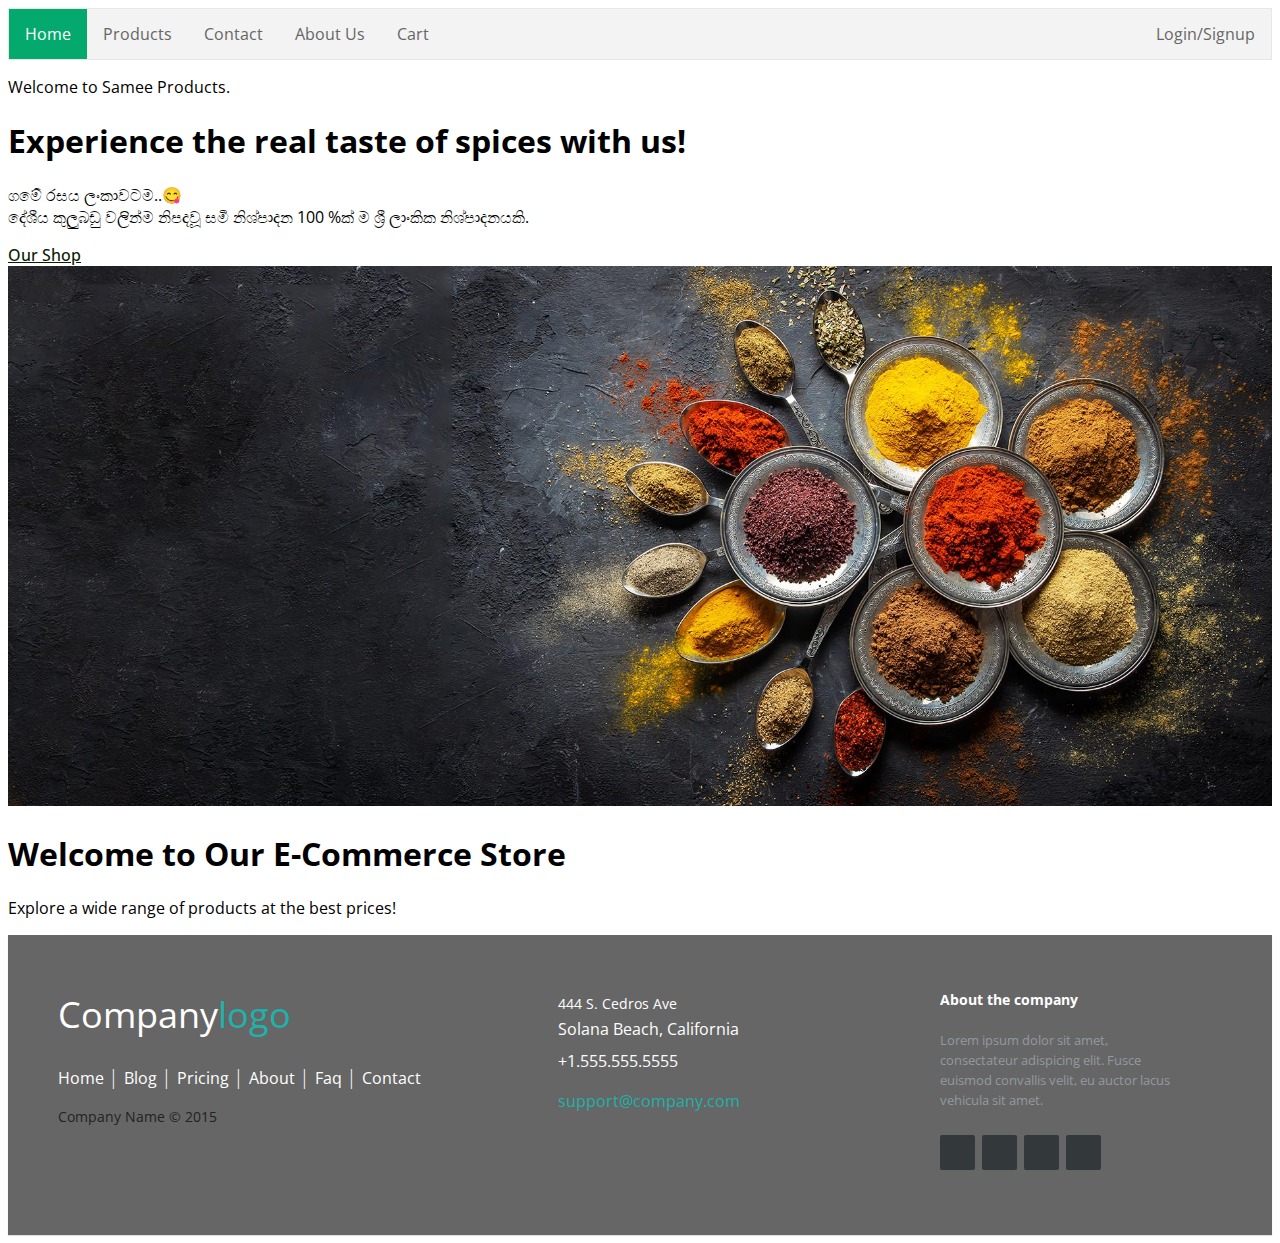
==== index.html @ c8ac8b7d "1st deployment" ====
<!DOCTYPE html>
<html>
<head>
    <title>My E-Commerce Store</title>
    <link rel="Stylesheet"  href="asset/css/style.css">
    <link rel="Stylesheet"  href="asset/css/footer.css">
</head>
<body>

    <ul>
        <li><a class="active" href="#home">Home</a></li>
        <li><a href="product.html">Products</a></li>
        <li><a href="contact.html">Contact</a></li>
        <li><a href="aboutUs.html">About Us</a></li>
        <li class="login"><a href="login-signup.html" image src="asset/images/icons/login-signup.png">Login/Signup</a></li> <!-- Move the login link to the right-most position -->
        <li class="cart"><a href="cart.html" i>Cart </a> </li>
      </ul>

      
            
      <p class="fs-4 text-white">Welcome to Samee Products.</p>
      <h1 class="display-1 text-white mb-md-3 mb-sm-3 mb-lg-5  animated slideInRight">Experience the real taste of spices with us!</h1>
      <p class="fs-4 text-white animated slideInUp mb-md-3 mb-sm-3 mb-lg-5 ">ගමේ රසය ලංකාවටම..😋 <br>දේශීය කුලුබඩු වලින්ම නිපදවූ සමී නිශ්පාදන 100 %ක් ම ශ්‍රී ලාංකික නිශ්පාදනයකි.</p>
      <a href="shop.php" class="btn btn-secondary rounded-pill py-3 px-5 animated slideInLeft ">Our Shop</a> 
            <div class="slideshow-container">
                <div class="mySlides fade">
                    <img src="asset/images/banner/banner_2.jpg" alt="First Image" width="100%">
                    
                </div>
                    <div class="mySlides fade">
                    <img src="asset/images/banner/banner_3.jpg" alt="Second Image" width="100%">
                    
                </div>
            </div>
            <script> 
                let slideIndex = 0;  
                showSlides();  
                function showSlides() {   
                    let i;   
                    let slides = document.getElementsByClassName("mySlides");  
                    for (i = 0; i < slides.length; i++){      
                        slides[i].style.display = "none";   
                    }  
                    slideIndex++;   
                    if (slideIndex > slides.length)   
                    {slideIndex = 1
                    }   
                    slides[slideIndex-1].style.display = "block";  
                    setTimeout(showSlides, 6000); //Change image every 2 seconds  
                } 
                        
            </script>
<h1>Welcome to Our E-Commerce Store</h1>
<p>Explore a wide range of products at the best prices!</p>


<!-- start of contact us function -->

<!--end pof the contact us function-->
<footer class="footer-distributed">

    <div class="footer-left">

      <h3>Company<span>logo</span></h3>

      <p class="footer-links">
        <a href="#" class="link-1">Home</a>
        
        <a href="#">Blog</a>
      
        <a href="#">Pricing</a>
      
        <a href="#">About</a>
        
        <a href="#">Faq</a>
        
        <a href="#">Contact</a>
      </p>

      <p class="footer-company-name">Company Name © 2015</p>
    </div>

    <div class="footer-center">

      <div>
        <i class="fa fa-map-marker"></i>
        <p><span>444 S. Cedros Ave</span> Solana Beach, California</p>
      </div>

      <div>
        <i class="fa fa-phone"></i>
        <p>+1.555.555.5555</p>
      </div>

      <div>
        <i class="fa fa-envelope"></i>
        <p><a href="mailto:support@company.com">support@company.com</a></p>
      </div>

    </div>

    <div class="footer-right">

      <p class="footer-company-about">
        <span>About the company</span>
        Lorem ipsum dolor sit amet, consectateur adispicing elit. Fusce euismod convallis velit, eu auctor lacus vehicula sit amet.
      </p>

      <div class="footer-icons">

        <a href="#"><i class="fa fa-facebook"></i></a>
        <a href="#"><i class="fa fa-twitter"></i></a>
        <a href="#"><i class="fa fa-linkedin"></i></a>
        <a href="#"><i class="fa fa-github"></i></a>

      </div>

    </div>

  </footer>
</body>
</html>
---- asset/css/style.css ----
.login {
    float: right; /* Float the login div to the right */
}
ul {
    list-style-type: none;
    margin: 0;
    padding: 0;
    overflow: hidden;
    border: 1px solid #e7e7e7;
    background-color: #f3f3f3;
}

li {
    float: left;
}

li a {
    display: block;
    color: #666;
    text-align: center;
    padding: 14px 16px;
    text-decoration: none;
}

/* Updated styles for hover and active links */
li a:hover {
    background-color: #ddd;
    color: #810505; /* Slightly darker text on hover */
}

li a.active {
    color: white;
    background-color: #04AA6D;
}
/********** Template CSS **********/
:root {
  --primary: #135004;
  --secondary: #EDDD5E;
  --light: #F7F7F7;
  --dark: #082001;
  --sus: #091d03;
}

.back-to-top {
  position: fixed;
  display: none;
  right: 30px;
  bottom: 30px;
  z-index: 99;
}

.fw-bold {
  font-weight: 700 !important;
}

.fw-medium {
  font-weight: 600 !important;
}

.fw-semi-bold {
  font-weight: 500 !important;
}


/*** Spinner ***/
#spinner {
  opacity: 0;
  visibility: hidden;
  transition: opacity .5s ease-out, visibility 0s linear .5s;
  z-index: 99999;
}

#spinner.show {
  transition: opacity .5s ease-out, visibility 0s linear 0s;
  visibility: visible;
  opacity: 1;
}


/*** Button ***/
.btn {
  transition: .5s;
  font-weight: 500;
}

.btn-primary,
.btn-outline-primary:hover {
  color: var(--light);
}

.btn-secondary,
.btn-outline-secondary:hover {
  color: var(--dark);
}

.btn-square {
  width: 38px;
  height: 38px;
}

.btn-sm-square {
  width: 32px;
  height: 32px;
}

.btn-lg-square {
  width: 48px;
  height: 48px;
}

.btn-square,
.btn-sm-square,
.btn-lg-square {
  padding: 0;
  display: flex;
  align-items: center;
  justify-content: center;
  font-weight: normal;
}


/*** Navbar ***/
.navbar.sticky-top {
  top: -100px;
  transition: .5s;
}

.navbar .navbar-nav .nav-link {
  margin-right: 35px;
  padding: 25px 0;
  color: var(--dark);
  font-size: 18px;
  font-weight: bold;
  outline: none;
}

.navbar .navbar-nav .nav-link:hover,
.navbar .navbar-nav .nav-link.active {
  color: green;
}

.navbar .dropdown-toggle::after {
  border: none;
  content: "\f107";
  font-family: "Font Awesome 5 Free";
  font-weight: 900;
  vertical-align: middle;
  margin-left: 8px;
}

@media (max-width: 991.98px) {
  .navbar .navbar-nav .nav-link  {
      margin-right: 0;
      padding: 10px 0;
  }

  .navbar .navbar-nav {
      border-top: 1px solid #EEEEEE;
  }
}

@media (min-width: 992px) {
  .navbar .nav-item .dropdown-menu {
      display: block;
      border: none;
      margin-top: 0;
      top: 150%;
      opacity: 0;
      visibility: hidden;
      transition: .5s;
  }

  .navbar .nav-item:hover .dropdown-menu {
      top: 100%;
      visibility: visible;
      transition: .5s;
      opacity: 1;
  }
}


/*** Header ***/
.carousel-caption {
  top: 0;
  left: 0;
  right: 0;
  bottom: 0;
  display: flex;
  align-items: center;
  background: rgba(0, 0, 0, .1);
  z-index: 1;
}

.carousel-control-prev,
.carousel-control-next {
  width: 15%;
}

.carousel-control-prev-icon,
.carousel-control-next-icon {
  width: 3rem;
  height: 3rem;
  border-radius: 3rem;
  background-color: var(--primary);
  border: 10px solid var(--primary);
}

@media (max-width: 768px) {
  #header-carousel .carousel-item {
      position: relative;
      min-height: 450px;
  }
  
  #header-carousel .carousel-item img {
      position: absolute;
      width: 100%;
      height: 100%;
      object-fit: cover;
  }
}

.page-header-about {
  background: url(../imgs/about/baner.png) center center no-repeat;
  background-size: cover;
}

.page-header-about .breadcrumb-item+.breadcrumb-item::before {
  color: var(--light);
}

.page-header-about .breadcrumb-item,
.page-header-about .breadcrumb-item a {
  font-size: 18px;
  color: var(--light);
}



.page-header-products {
  background: url(../imgs/products/banner.png) center center no-repeat;
  background-size: cover;
}

.page-header-products .breadcrumb-item+.breadcrumb-item::before {
  color: var(--light);
}

.page-header-products .breadcrumb-item,
.page-header-products .breadcrumb-item a {
  font-size: 18px;
  color: var(--light);
}




.page-header-shop {
  background: url(../imgs/banner/shop.png) center center no-repeat;
  background-size: cover;
}

.page-header-shop .breadcrumb-item+.breadcrumb-item::before {
  color: var(--light);
}

.page-header-shop .breadcrumb-item,
.page-header-shop .breadcrumb-item a {
  font-size: 18px;
  color: var(--light);
}



.page-header-gallery {
  background: url(../imgs/banner/gallry.png) center center no-repeat;
  background-size: cover;
}

.page-header-gallery .breadcrumb-item+.breadcrumb-item::before {
  color: var(--light);
}

.page-header-gallery .breadcrumb-item,
.page-header-gallery .breadcrumb-item a {
  font-size: 18px;
  color: var(--light);
}




.page-header-contact {
  background: url(../imgs/banner/contact.png) center center no-repeat;
  background-size: cover;
}

.page-header-contact .breadcrumb-item+.breadcrumb-item::before {
  color: var(--light);
}

.page-header-contact .breadcrumb-item,
.page-header-contact .breadcrumb-item a {
  font-size: 18px;
  color: var(--light);
}

/*** Section Title ***/
.section-title {
  position: relative;
  display: inline-block;
  text-transform: uppercase;
  font-weight: 600;
}

.section-title::before {
  position: absolute;
  content: "";
  width: calc(100% + 80px);
  height: 2px;
  top: 5px;
  left: -40px;
  background: var(--primary);
  z-index: -1;
}

.section-title::after {
  position: absolute;
  content: "";
  width: calc(100% + 120px);
  height: 2px;
  bottom: 6px;
  left: -60px;
  background: var(--primary);
  z-index: -1;
}

.section-title.text-start::before {
  width: calc(100% + 40px);
  left: 0;
}

.section-title.text-start::after {
  width: calc(100% + 60px);
  left: 0;
}


/*** About ***/
.about-experience {
  position: absolute;
  width: 100%;
  height: 100%;
  right: -45px;
  bottom: -45px;
  display: flex;
  flex-direction: column;
  align-items: center;
  justify-content: center;
}


/*** Service ***/
.service-item {
  position: relative;
  border-radius: 8px;
  box-shadow: 0 0 45px rgba(0, 0, 0, .07);
}

.service-item .service-img {
  position: absolute;
  width: 100%;
  height: 100%;
  top: 0;
  left: 0;
  border-radius: 8px;
  overflow: hidden;
  z-index: -1;
}

.service-item .service-img img {
  position: absolute;
  width: 100%;
  height: 100%;
  left: 0;
  object-fit: cover;
  border-radius: 10px;
}

.service-item .service-img::before {
  position: absolute;
  content: "";
  width: 100%;
  height: 100%;
  top: 0;
  left: 0;
  background: rgba(0, 0, 0, .5);
  border-radius: 10px;
  z-index: 1;
}

.service-item .service-img::after {
  position: absolute;
  content: "";
  width: 100%;
  height: 100%;
  top: 0;
  left: 0;
  background: #FFFFFF;
  transition: .5s ease-out;
  z-index: 2;
}

.service-item:hover .service-img::after {
  width: 0;
  left: auto;
  right: 0;
}

.service-item .service-text .service-icon {
  width: 140px;
  height: 140px;
  padding: 15px;
  margin-top: -70px;
  margin-bottom: 40px;
  background: #FFFFFF;
  border-radius: 140px;
  overflow: hidden;
  box-shadow: 0 0 60px rgba(0, 0, 0, .1);
}

.service-item .service-text h5,
.service-item .service-text p {
  transition: .5s;
}

.service-item:hover .service-text h5,
.service-item:hover .service-text p {
  color: #FFFFFF;
}

.service-item .service-text .btn {
  color: var(--secondary);
  background: #FFFFFF;
  box-shadow: 0 0 45px rgba(0, 0, 0, .25);
}

.service-item .service-text .btn:hover {
  color: var(--dark);
  background: var(--secondary);
}


/*** Product ***/
.product-item {
  position: relative;
  border-radius: 8px;
  overflow: hidden;
  box-shadow: 0 0 45px rgba(0, 0, 0, .07);
}

.product-item .product-overlay {
  position: absolute;
  width: 100%;
  height: 100%;
  top: 0;
  left: 0;
  display: flex;
  align-items: center;
  justify-content: center;
  background: rgba(0, 0, 0, .5);
  opacity: 0;
  padding-top: 60px;
  transition: .5s;
}

.product-item:hover .product-overlay {
  opacity: 1;
  padding-top: 0;
}


/*** Team ***/
.team-item {
  position: relative;
  text-align: center;
  border-radius: 8px;
  box-shadow: 0 0 45px rgba(0, 0, 0, .07);
}

.team-item .btn {
  border-color: transparent;
  box-shadow: 0 0 45px rgba(0, 0, 0, .2);
}


/*** Testimonial ***/
.testimonial-img {
  position: relative;
  min-height: 400px;
}

.testimonial-img::after {
  position: absolute;
  content: "\f10d";
  font-family: "Font Awesome 5 Free";
  font-weight: 900;
  font-size: 200px;
  color: #EEEEEE;
  top: 50%;
  left: 50%;
  transform: translate(-50%, -50%);
  z-index: -1;
}

.testimonial-img img {
  position: absolute;
  width: 100px;
  height: 100px;
  border-radius: 100px;
}

.testimonial-img img:nth-child(1) {
  top: 0;
  left: 0;
}

.testimonial-img img:nth-child(2) {
  top: 60%;
  left: 20%;
}

.testimonial-img img:nth-child(3) {
  top: 20%;
  left: 60%;
}

.testimonial-img img:nth-child(4) {
  bottom: 0;
  right: 0;
}

.testimonial-img img .animated.pulse {
  animation-duration: 2s;
}

.testimonial-carousel .owl-item img {
  width: 100px;
  height: 100px;
  border-radius: 100px;
}

.testimonial-carousel .owl-nav {
  margin-top: 30px;
  display: flex;
}

.testimonial-carousel .owl-nav .owl-prev,
.testimonial-carousel .owl-nav .owl-next {
  margin-right: 15px;
  width: 45px;
  height: 45px;
  display: flex;
  align-items: center;
  justify-content: center;
  color: var(--secondary);
  border-radius: 45px;
  box-shadow: 0 0 45px rgba(0, 0, 0, .2);
  font-size: 22px;
  transition: .5s;
}

.testimonial-carousel .owl-nav .owl-prev:hover,
.testimonial-carousel .owl-nav .owl-next:hover {
  background: var(--secondary);
  color: var(--dark);
}


/*** Footer ***/
.footer {
  color: #B0B9AE;
}

.footer .btn.btn-link {
  display: block;
  margin-bottom: 5px;
  padding: 0;
  text-align: left;
  color: #B0B9AE;
  font-weight: normal;
  text-transform: capitalize;
  transition: .3s;
}

.footer .btn.btn-link::before {
  position: relative;
  content: "\f105";
  font-family: "Font Awesome 5 Free";
  font-weight: 900;
  margin-right: 10px;
}

.footer .btn.btn-link:hover {
  color: var(--light);
  letter-spacing: 1px;
  box-shadow: none;
}
---- asset/css/footer.css ----
@import url(https://fonts.googleapis.com/css?family=Open+Sans:400,500,300,700);

    * {
      font-family: Open Sans;
    }
    
    section {
      width: 100%;
      display: inline-block;
      background: #333;
      height: 50vh;
      text-align: center;
      font-size: 22px;
      font-weight: 700;
      text-decoration: underline;
    }
    
    .footer-distributed{
      background: #666;
      box-shadow: 0 1px 1px 0 rgba(0, 0, 0, 0.12);
      box-sizing: border-box;
      width: 100%;
      text-align: left;
      font: bold 16px sans-serif;
      padding: 55px 50px;
    }
    
    .footer-distributed .footer-left,
    .footer-distributed .footer-center,
    .footer-distributed .footer-right{
      display: inline-block;
      vertical-align: top;
    }
    
    /* Footer left */
    
    .footer-distributed .footer-left{
      width: 40%;
    }
    
    /* The company logo */
    
    .footer-distributed h3{
      color:  #ffffff;
      font: normal 36px 'Open Sans', cursive;
      margin: 0;
    }
    
    .footer-distributed h3 span{
      color:  lightseagreen;
    }
    
    /* Footer links */
    
    .footer-distributed .footer-links{
      color:  #ffffff;
      margin: 20px 0 12px;
      padding: 0;
    }
    
    .footer-distributed .footer-links a{
      display:inline-block;
      line-height: 1.8;
      font-weight:400;
      text-decoration: none;
      color:  inherit;
    }
    
    .footer-distributed .footer-company-name{
      color:  #222;
      font-size: 14px;
      font-weight: normal;
      margin: 0;
    }
    
    /* Footer Center */
    
    .footer-distributed .footer-center{
      width: 35%;
    }
    
    .footer-distributed .footer-center i{
      background-color:  #33383b;
      color: #ffffff;
      font-size: 25px;
      width: 38px;
      height: 38px;
      border-radius: 50%;
      text-align: center;
      line-height: 42px;
      margin: 10px 15px;
      vertical-align: middle;
    }
    
    .footer-distributed .footer-center i.fa-envelope{
      font-size: 17px;
      line-height: 38px;
    }
    
    .footer-distributed .footer-center p{
      display: inline-block;
      color: #ffffff;
      font-weight:400;
      vertical-align: middle;
      margin:0;
    }
    
    .footer-distributed .footer-center p span{
      display:block;
      font-weight: normal;
      font-size:14px;
      line-height:2;
    }
    
    .footer-distributed .footer-center p a{
      color:  lightseagreen;
      text-decoration: none;;
    }
    
    .footer-distributed .footer-links a:before {
      content: "|";
      font-weight:300;
      font-size: 20px;
      left: 0;
      color: #fff;
      display: inline-block;
      padding-right: 5px;
    }
    
    .footer-distributed .footer-links .link-1:before {
      content: none;
    }
    
    /* Footer Right */
    
    .footer-distributed .footer-right{
      width: 20%;
    }
    
    .footer-distributed .footer-company-about{
      line-height: 20px;
      color:  #92999f;
      font-size: 13px;
      font-weight: normal;
      margin: 0;
    }
    
    .footer-distributed .footer-company-about span{
      display: block;
      color:  #ffffff;
      font-size: 14px;
      font-weight: bold;
      margin-bottom: 20px;
    }
    
    .footer-distributed .footer-icons{
      margin-top: 25px;
    }
    
    .footer-distributed .footer-icons a{
      display: inline-block;
      width: 35px;
      height: 35px;
      cursor: pointer;
      background-color:  #33383b;
      border-radius: 2px;
    
      font-size: 20px;
      color: #ffffff;
      text-align: center;
      line-height: 35px;
    
      margin-right: 3px;
      margin-bottom: 5px;
    }
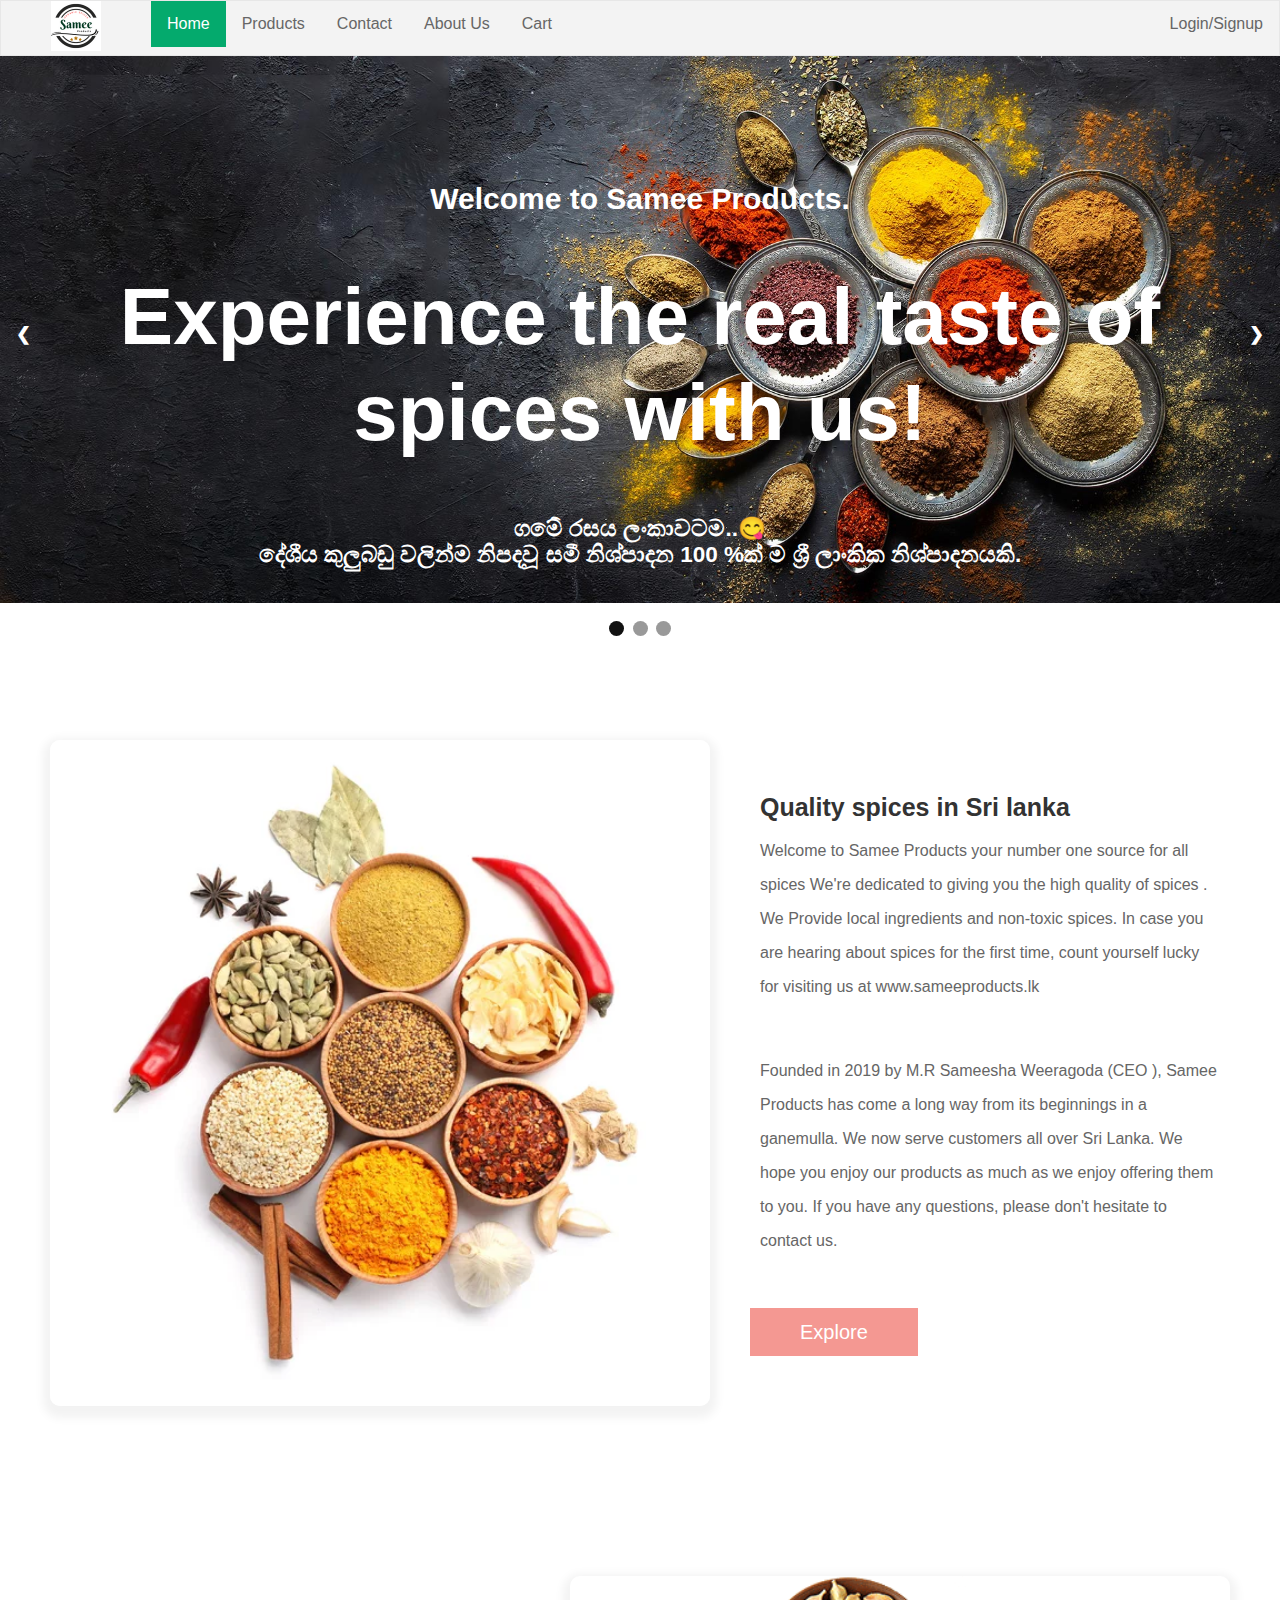
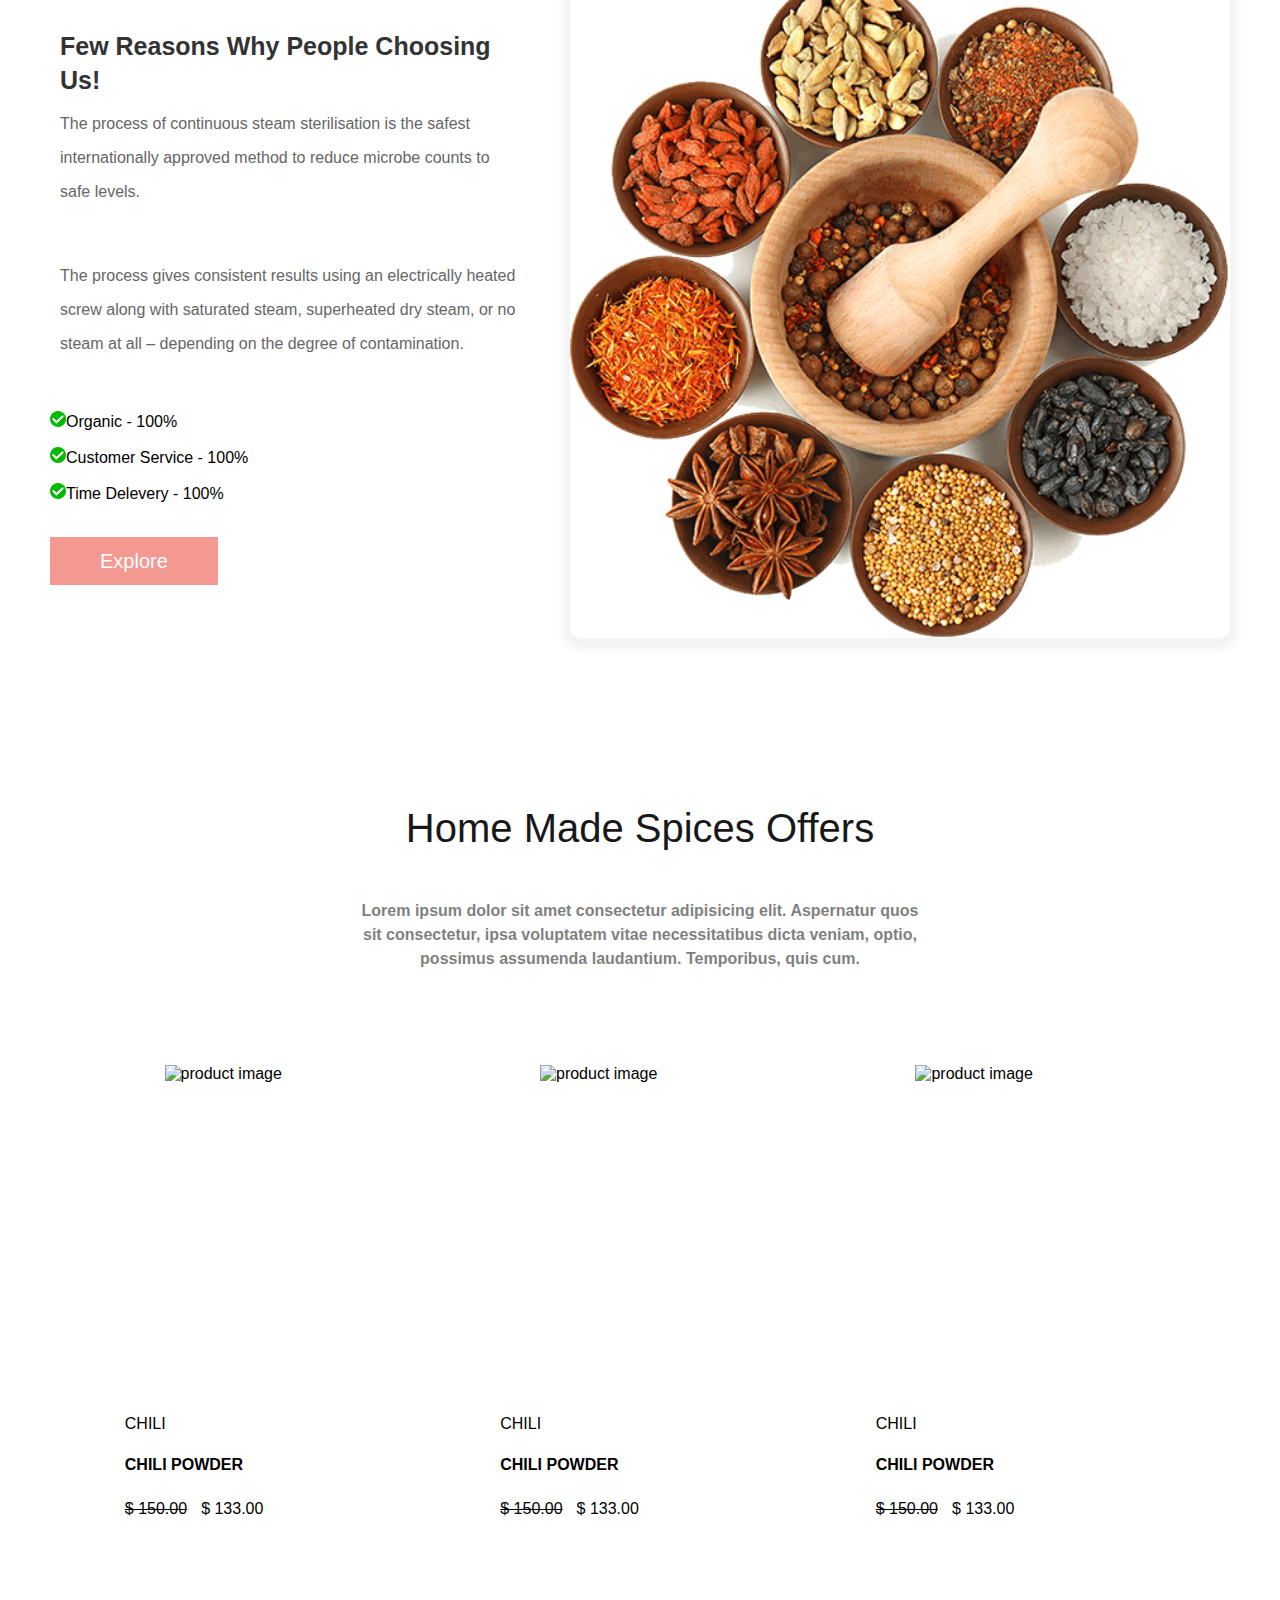
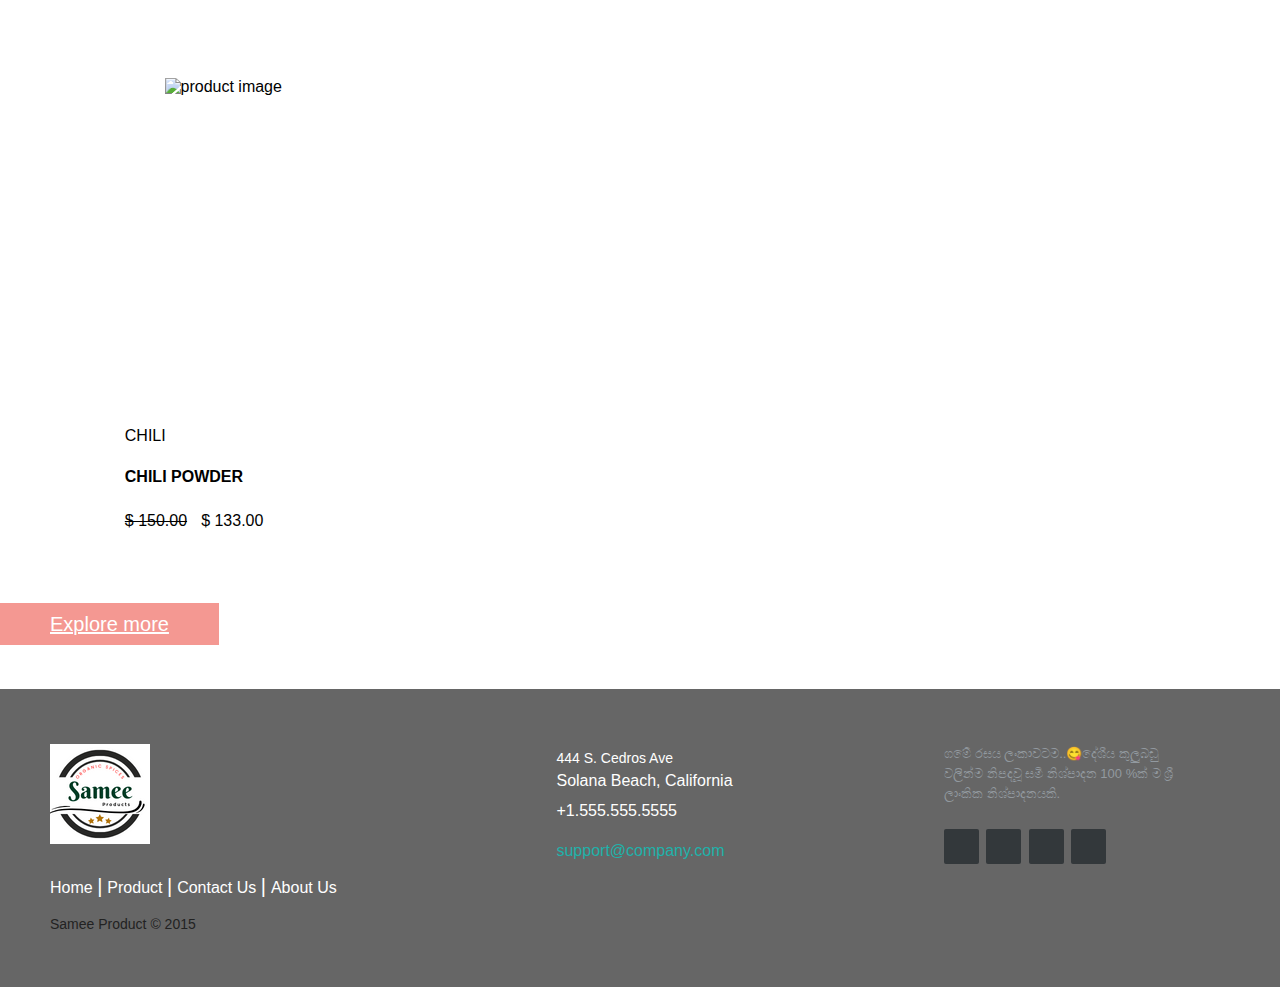
==== commit c9c3e44a: "update index & cart" ====
--- a/index.html
+++ b/index.html
@@ -1,87 +1,681 @@
 <!DOCTYPE html>
 <html>
+
 <head>
-    <title>My E-Commerce Store</title>
-    <link rel="Stylesheet"  href="asset/css/style.css">
-    <link rel="Stylesheet"  href="asset/css/footer.css">
+  <title>My E-Commerce Store</title>
+  <link rel="Stylesheet" href="asset/css/style.css" />
+ 
+  <link rel="Stylesheet" href="asset/css/footer.css" />
+  <style>* {
+    font-family: Nunito, sans-serif;
+  }
+  
+  .responsive-container-block {
+    min-height: 75px;
+    height: fit-content;
+    width: 100%;
+    padding-top: 10px;
+    padding-right: 10px;
+    padding-bottom: 10px;
+    padding-left: 10px;
+    display: flex;
+    flex-wrap: wrap;
+    margin-top: 0px;
+    margin-right: auto;
+    margin-bottom: 0px;
+    margin-left: auto;
+    justify-content: flex-start;
+  }
+  
+  .text-blk {
+    margin-top: 0px;
+    margin-right: 0px;
+    margin-bottom: 0px;
+    margin-left: 0px;
+    padding-top: 10px;
+    padding-right: 10px;
+    padding-bottom: 10px;
+    padding-left: 10px;
+    line-height: 25px;
+  }
+  
+  .responsive-container-block.bigContainer {
+    padding-top: 10px;
+    padding-right: 30px;
+    padding-bottom: 10px;
+    padding-left: 30px;
+    flex-direction: column;
+    align-items: center;
+    justify-content: center;
+  }
+  
+  .mainImg {
+    color: black;
+    width: 55%;
+    height: auto;
+    box-shadow: rgba(0, 0, 0, 0.05) 0px 5px 10px 7px;
+    border-top-left-radius: 10px;
+    border-top-right-radius: 10px;
+    border-bottom-right-radius: 10px;
+    border-bottom-left-radius: 10px;
+  }
+  
+  .text-blk.headingText {
+    font-size: 25px;
+    font-weight: 700;
+    line-height: 34px;
+    color: rgb(51, 51, 51);
+    padding-top: 0px;
+    padding-right: 10px;
+    padding-bottom: 0px;
+    padding-left: 10px;
+    margin-top: 0px;
+    margin-right: 0px;
+    margin-bottom: 10px;
+    margin-left: 0px;
+  }
+  
+  .allText {
+    padding-top: 0px;
+    padding-right: 0px;
+    padding-bottom: 0px;
+    padding-left: 0px;
+    margin-top: 0px;
+    margin-right: 0px;
+    margin-bottom: 0px;
+    margin-left: 40px;
+    width: 40%;
+    margin: 0 0 0 0;
+  }
+  
+  .text-blk.subHeadingText {
+    color: rgb(102, 102, 102);
+    font-size: 25px;
+    line-height: 34px;
+    font-weight: 700;
+    padding-top: 0px;
+    padding-right: 10px;
+    padding-bottom: 0px;
+    padding-left: 10px;
+    margin-top: 0px;
+    margin-right: 0px;
+    margin-bottom: 15px;
+    margin-left: 0px;
+  }
+  
+  .text-blk.description {
+    font-size: 16px;
+    line-height: 34px;
+    color: rgb(102, 102, 102);
+    margin-top: 0px;
+    margin-right: 0px;
+    margin-bottom: 50px;
+    margin-left: 0px;
+    padding-top: 0px;
+    padding-right: 10px;
+    padding-bottom: 0px;
+    padding-left: 10px;
+  }
+  
+  .explore {
+    font-size: 20px;
+    line-height: 28px;
+    color: rgb(255, 255, 255);
+    background-color: rgb(244, 152, 146);
+    padding-top: 10px;
+    padding-right: 50px;
+    padding-bottom: 10px;
+    padding-left: 50px;
+    border-top-width: 0px;
+    border-right-width: 0px;
+    border-bottom-width: 0px;
+    border-left-width: 0px;
+    border-top-style: outset;
+    border-right-style: outset;
+    border-bottom-style: outset;
+    border-left-style: outset;
+    border-top-color: rgb(244, 152, 146);
+    border-right-color: rgb(244, 152, 146);
+    border-bottom-color: rgb(244, 152, 146);
+    border-left-color: rgb(244, 152, 146);
+    border-image-source: initial;
+    border-image-slice: initial;
+    border-image-width: initial;
+    border-image-outset: initial;
+    border-image-repeat: initial;
+    cursor: pointer;
+  }
+  
+  .explore:hover {
+    background-image: initial;
+    background-position-x: initial;
+    background-position-y: initial;
+    background-size: initial;
+    background-repeat-x: initial;
+    background-repeat-y: initial;
+    background-attachment: initial;
+    background-origin: initial;
+    background-clip: initial;
+    background-color: rgb(255, 235, 234);
+    color: rgb(244, 152, 146);
+  }
+  
+  .responsive-container-block.Container {
+    margin-top: 80px;
+    margin-right: auto;
+    margin-bottom: 50px;
+    margin-left: auto;
+    justify-content: center;
+    align-items: center;
+    max-width: 1320px;
+    padding-top: 10px;
+    padding-right: 10px;
+    padding-bottom: 10px;
+    padding-left: 10px;
+  }
+  
+  .responsive-container-block.Container.bottomContainer {
+    margin-top: 100px;
+    margin-right: 0px;
+    margin-bottom: 50px;
+    margin-left: 0px;
+    flex-direction: row-reverse;
+    margin: 100px auto 50px auto;
+  }
+  
+  .allText.aboveText {
+    margin: 0 0 0 40px;
+  }
+  
+  .allText.bottomText {
+    margin: 0 40px 0 0;
+  }
+  
+  @media (max-width: 1024px) {
+    .responsive-container-block.Container {
+      max-width: 850px;
+    }
+  
+    .mainImg {
+      width: 55%;
+      height: auto;
+    }
+  
+    .text-blk.description {
+      font-size: 16px;
+    }
+  
+    .allText {
+      width: 40%;
+      margin-top: 0px;
+      margin-right: 0px;
+      margin-bottom: 0px;
+      margin-left: 20px;
+    }
+  
+    .responsive-container-block.bigContainer {
+      padding-top: 10px;
+      padding-right: 10px;
+      padding-bottom: 10px;
+      padding-left: 10px;
+    }
+  
+    .text-blk.subHeadingText {
+      font-size: 22px;
+    }
+  
+    .responsive-container-block.Container.bottomContainer {
+      margin: 80px auto 50px auto;
+    }
+  
+    .responsive-container-block.Container {
+      max-width: 830px;
+    }
+  
+    .allText.aboveText {
+      margin: 30px 0 0 40px;
+    }
+  
+    .allText.bottomText {
+      margin: 30px 40px 0 0;
+    }
+  }
+  
+  @media (max-width: 768px) {
+    .mainImg {
+      width: 90%;
+    }
+  
+    .allText {
+      width: 100%;
+      margin-top: 0px;
+      margin-right: 0px;
+      margin-bottom: 0px;
+      margin-left: 0px;
+      display: flex;
+      flex-direction: column;
+      justify-content: center;
+      align-items: center;
+      padding-top: 0px;
+      padding-right: 0px;
+      padding-bottom: 0px;
+      padding-left: 0px;
+    }
+  
+    .responsive-container-block.Container {
+      flex-direction: column;
+      height: auto;
+    }
+  
+    .text-blk.headingText {
+      text-align: center;
+    }
+  
+    .text-blk.subHeadingText {
+      text-align: center;
+      font-size: 25px;
+    }
+  
+    .text-blk.description {
+      text-align: center;
+      font-size: 16px;
+    }
+  
+    .allText {
+      margin-top: 40px;
+      margin-right: 0px;
+      margin-bottom: 0px;
+      margin-left: 0px;
+    }
+  
+    .allText.aboveText {
+      margin: 40px 0 0 0;
+    }
+  
+    .responsive-container-block.Container {
+      margin: 80px auto 50px auto;
+    }
+  
+    .responsive-container-block.Container.bottomContainer {
+      margin: 50px auto 50px auto;
+    }
+  
+    .allText.bottomText {
+      margin: 40px 0 0 0;
+    }
+  }
+  
+  @media (max-width: 500px) {
+    .responsive-container-block.Container {
+      padding-top: 10px;
+      padding-right: 0px;
+      padding-bottom: 10px;
+      padding-left: 0px;
+      width: 100%;
+      max-width: 100%;
+    }
+  
+    .mainImg {
+      width: 100%;
+    }
+  
+    .responsive-container-block.bigContainer {
+      padding-top: 10px;
+      padding-right: 25px;
+      padding-bottom: 10px;
+      padding-left: 25px;
+    }
+  
+    .text-blk.subHeadingText {
+      font-size: 25px;
+      padding-top: 0px;
+      padding-right: 0px;
+      padding-bottom: 0px;
+      padding-left: 0px;
+    }
+  
+    .text-blk.description {
+      font-size: 16px;
+      padding-top: 0px;
+      padding-right: 0px;
+      padding-bottom: 0px;
+      padding-left: 0px;
+    }
+  
+    .allText {
+      padding-top: 0px;
+      padding-right: 0px;
+      padding-bottom: 0px;
+      padding-left: 0px;
+      width: 100%;
+    }
+  } </style></style>
 </head>
+
+  
 <body>
-
-    <ul>
-        <li><a class="active" href="#home">Home</a></li>
-        <li><a href="product.html">Products</a></li>
-        <li><a href="contact.html">Contact</a></li>
-        <li><a href="aboutUs.html">About Us</a></li>
-        <li class="login"><a href="login-signup.html" image src="asset/images/icons/login-signup.png">Login/Signup</a></li> <!-- Move the login link to the right-most position -->
-        <li class="cart"><a href="cart.html" i>Cart </a> </li>
-      </ul>
-
+  <ul class="navbarI">
+    <li><img src="asset/images/logo (3).png" alt="" width="50px" height="50px" class="navImg"></li>
+    <li><a class="active" href="index.html">Home</a></li>
+      <li><a href="product.html">Products</a></li>
+      <li><a href="contact.html">Contact</a></li>
+      <li><a href="aboutUs.html">About Us</a></li>
+      <li class="login">
+        <a href="login-signup.html" image src="asset/images/icons/login-signup.png">Login/Signup</a>
+      </li>
+      <!-- Move the login link to the right-most position -->
+      <li class="cart"><a href="cart.html" i>Cart </a></li>
+    </div>
+    
+  </ul>
+
+
+
+  <!-- Slideshow container -->
+  <div class="slideshow-container">
+    <div class="mySlides fade">
+     
+      <img src="asset/images/banner/banner_2.jpg" class="imgb" style="width:100%">
+      <div class="text fade "><h1 class=" text-white">Welcome to Samee Products.</h1>
+        <h1 class="display-1 text-white mb-md-3 mb-sm-3 mb-lg-5 ">
+          Experience the real taste of spices with us!
+        </h1>
+        <h2 class="fs-4 text-white animated slideInUp mb-md-3 mb-sm-3 mb-lg-5">
+          ගමේ රසය ලංකාවටම..😋 <br />දේශීය කුලුබඩු වලින්ම නිපදවූ සමී නිශ්පාදන 100 %ක්
+          ම ශ්‍රී ලාංකික නිශ්පාදනයකි.
+        </h2></div>
+    </div>
+    <div class="mySlides fade">
       
+      <img src="asset/images/banner/banner_3.jpg" class="imgb" style="width:100%">
+      <div class="text fade"><h1 class="fs-4 text-white">Welcome to Samee Products.</h1>
+        <h1 class="display-1 text-white mb-md-3 mb-sm-3 mb-lg-5">
+          Experience the real taste of spices with us!
+        </h1>
+        <h2 class="fs-4 text-white animated slideInUp mb-md-3 mb-sm-3 mb-lg-5">
+          ගමේ රසය ලංකාවටම..😋 <br />දේශීය කුලුබඩු වලින්ම නිපදවූ සමී නිශ්පාදන 100 %ක්
+          ම ශ්‍රී ලාංකික නිශ්පාදනයකි.
+        </h2></div>
+    </div>
+    <div class="mySlides fade">
+      
+      <img src="asset/images/banner/spices-2548653_1920.jpg" class="imgb" style="width:100%">
+      <div class="text fade"><h1 class="fs-4 text-white">Welcome to Samee Products.</h1>
+        <h1 class="display-1 text-white mb-md-3 mb-sm-3 mb-lg-5 ">
+          Experience the real taste of spices with us!
+        </h1>
+        <h2 class="fs-4 text-white animated slideInUp mb-md-3 mb-sm-3 mb-lg-5">
+          ගමේ රසය ලංකාවටම..😋 <br />දේශීය කුලුබඩු වලින්ම නිපදවූ සමී නිශ්පාදන 100 %ක්
+          ම ශ්‍රී ලාංකික නිශ්පාදනයකි.
+        </h2></div>
+    </div>
+    <a class="prev" onclick="plusSlides(-1)">&#10094;</a>
+    <a class="next" onclick="plusSlides(1)">&#10095;</a>
+  </div>
+  <br>
+  <div style="text-align:center">
+    <span class="dot" onclick="currentSlide(0)"></span>
+    <span class="dot" onclick="currentSlide(1)"></span>
+    <span class="dot" onclick="currentSlide(2)"></span>
+  </div>
+  <!-- <p class="fs-4 text-white">Welcome to Samee Products.</p>
+  <h1 class="display-1 text-white mb-md-3 mb-sm-3 mb-lg-5 animated slideInRight">
+    Experience the real taste of spices with us!
+  </h1>
+  <p class="fs-4 text-white animated slideInUp mb-md-3 mb-sm-3 mb-lg-5">
+    ගමේ රසය ලංකාවටම..😋 <br />දේශීය කුලුබඩු වලින්ම නිපදවූ සමී නිශ්පාදන 100 %ක්
+    ම ශ්‍රී ලාංකික නිශ්පාදනයකි.
+  </p>
+  <a href="shop.php" class="btn btn-secondary rounded-pill py-3 px-5 animated slideInLeft">Our Shop</a>
+  <div class="slideshow-container">
+    <div class="mySlides fade">
+      <img src="asset/images/banner/banner_2.jpg" alt="First Image" width="100%" />
+    </div>
+    <div class="mySlides fade">
+      <img src="asset/images/banner/banner_3.jpg" alt="Second Image" width="100%" />
+    </div>
+  </div> -->
+  <!-- <script>
+    let slideIndex = 0;
+    showSlides();
+    function showSlides() {
+      let i;
+      let slides = document.getElementsByClassName("mySlides");
+      for (i = 0; i < slides.length; i++) {
+        slides[i].style.display = "none";
+      }
+      slideIndex++;
+      if (slideIndex > slides.length) {
+        slideIndex = 1;
+      }
+      slides[slideIndex - 1].style.display = "block";
+      setTimeout(showSlides, 6000); //Change image every 2 seconds
+    }
+  </script> -->
+  <div class="responsive-container-block bigContainer">
+    <div class="responsive-container-block Container">
+      <img class="mainImg" src="asset/images/home2.jpg">
+      <div class="allText aboveText">
+        <h1 class="text-blk headingText">
+          Quality spices in Sri lanka
+        </h1>
+        <p class="text-blk description">
+          Welcome to Samee Products your number one source for all spices We're dedicated to giving you the high quality of spices . We Provide local ingredients and non-toxic spices. In case you are hearing about spices for the first time, count yourself lucky for visiting us at www.sameeproducts.lk
+        </p>
+        <p class="text-blk description">
+          Founded in 2019 by M.R Sameesha Weeragoda (CEO ), Samee Products has come a long way from its beginnings in a ganemulla. We now serve customers all over Sri Lanka. We hope you enjoy our products as much as we enjoy offering them to you. If you have any questions, please don't hesitate to contact us.
+        </p>
+        
+        <button class="explore">
+          Explore
+        </button>
+      </div>
+    </div>
+    <div class="responsive-container-block Container bottomContainer">
+      <img class="mainImg" src="asset/images/home1.png">
+      <div class="allText bottomText">
+        <p class="text-blk headingText">
+          Few Reasons Why People Choosing Us!
+        </p>
+        
+        <p class="text-blk description">
+          The process of continuous steam sterilisation is the safest internationally approved method to reduce microbe counts to safe levels.
+        </p>
+        <p class="text-blk description">
+          The process gives consistent results using an electrically heated screw along with saturated steam, superheated dry steam, or no steam at all – depending on the degree of contamination.
+          <p><i><img src="asset/icons/check.png" width="16px" height="16px"></i>Organic - 100%</p>
+          <p><i><img src="asset/icons/check.png" width="16px" height="16px"></i>Customer Service - 100%</p>
+          <p><i><img src="asset/icons/check.png" width="16px" height="16px"></i>Time Delevery - 100%</p>
+        </p>
+      </br>
+        <button class="explore">
+          Explore
+        </button>
+      </div>
+    </div>
+  </div>
+  <!-- start of the footer-->
+
+  <div class = "products">
+    <div class = "container">
+        <h1 class = "lg-title">Home made Spices Offers</h1>
+        <p class = "text-light">Lorem ipsum dolor sit amet consectetur adipisicing elit. Aspernatur quos sit consectetur, ipsa voluptatem vitae necessitatibus dicta veniam, optio, possimus assumenda laudantium. Temporibus, quis cum.</p>
+
+        <div class = "product-items">
+            <!-- single product -->
+            <div class = "product">
+                <div class = "product-content">
+                    <div class = "product-img">
+                        <img src = "asset/images/1 (1).png" class="img1" alt = "product image">
+                    </div>
+                    <div class = "product-btns">
+                        <button type = "button" class = "btn-cart"> add to cart
+                            <span><i class = "fas fa-plus"></i></span>
+                        </button>
+                        <button type = "button" class = "btn-buy"> buy now
+                            <span><i class = "fas fa-shopping-cart"></i></span>
+                        </button>
+                    </div>
+                </div>
+
+                <div class = "product-info">
+                    <div class = "product-info-top">
+                        <h2 class = "sm-title">Chili</h2>
+                        <div class = "rating">
+                            <span><i class = "fas fa-star"></i></span>
+                            <span><i class = "fas fa-star"></i></span>
+                            <span><i class = "fas fa-star"></i></span>
+                            <span><i class = "fas fa-star"></i></span>
+                            <span><i class = "far fa-star"></i></span>
+                        </div>
+                    </div>
+                    <a href = "#" class = "product-name">Chili Powder</a>
+                    <p class = "product-price">$ 150.00</p>
+                    <p class = "product-price">$ 133.00</p>
+                </div>
+
+                <div class = "off-info">
+                    <h2 class = "sm-title">25% off</h2>
+                </div>
+            </div>
+            <!-- end of single product -->
+            <!-- single product -->
+            <div class = "product">
+                <div class = "product-content">
+                    <div class = "product-img">
+                        <img src = "asset/images/1 (2).png" class="img1" alt = "product image">
+                    </div>
+                    <div class = "product-btns">
+                        <button type = "button" class = "btn-cart"> add to cart
+                            <span><i class = "fas fa-plus"></i></span>
+                        </button>
+                        <button type = "button" class = "btn-buy"> buy now
+                            <span><i class = "fas fa-shopping-cart"></i></span>
+                        </button>
+                    </div>
+                </div>
+
+                <div class = "product-info">
+                    <div class = "product-info-top">
+                        <h2 class = "sm-title">Chili</h2>
+                        <div class = "rating">
+                            <span><i class = "fas fa-star"></i></span>
+                            <span><i class = "fas fa-star"></i></span>
+                            <span><i class = "fas fa-star"></i></span>
+                            <span><i class = "fas fa-star"></i></span>
+                            <span><i class = "far fa-star"></i></span>
+                        </div>
+                    </div>
+                    <a href = "#" class = "product-name">Chili Powder</a>
+                    <p class = "product-price">$ 150.00</p>
+                    <p class = "product-price">$ 133.00</p>
+                </div>
+            </div>
+            <!-- end of single product -->
+            <!-- single product -->
+            <div class = "product">
+                <div class = "product-content">
+                    <div class = "product-img">
+                        <img src = "asset/images/1 (4).png" class="img1" alt = "product image">
+                    </div>
+                    <div class = "product-btns">
+                        <button type = "button" class = "btn-cart"> add to cart
+                            <span><i class = "fas fa-plus"></i></span>
+                        </button>
+                        <button type = "button" class = "btn-buy"> buy now
+                            <span><i class = "fas fa-shopping-cart"></i></span>
+                        </button>
+                    </div>
+                </div>
+
+                <div class = "product-info">
+                    <div class = "product-info-top">
+                        <h2 class = "sm-title">Chili</h2>
+                        <div class = "rating">
+                            <span><i class = "fas fa-star"></i></span>
+                            <span><i class = "fas fa-star"></i></span>
+                            <span><i class = "fas fa-star"></i></span>
+                            <span><i class = "fas fa-star"></i></span>
+                            <span><i class = "far fa-star"></i></span>
+                        </div>
+                    </div>
+                    <a href = "#" class = "product-name">Chili Powder</a>
+                    <p class = "product-price">$ 150.00</p>
+                    <p class = "product-price">$ 133.00</p>
+                </div>
+            </div>
+            <!-- end of single product -->
+            <!-- single product -->
+            <div class = "product">
+                <div class = "product-content">
+                    <div class = "product-img">
+                        <img src = "asset/images/1 (1).png" class="img1" alt = "product image">
+                    </div>
+                    <div class = "product-btns">
+                        <button type = "button" class = "btn-cart"> add to cart
+                            <span><i class = "fas fa-plus"></i></span>
+                        </button>
+                        <button type = "button" class = "btn-buy"> buy now
+                            <span><i class = "fas fa-shopping-cart"></i></span>
+                        </button>
+                    </div>
+                </div>
+
+                <div class = "product-info">
+                    <div class = "product-info-top">
+                        <h2 class = "sm-title">Chili</h2>
+                        <div class = "rating">
+                            <span><i class = "fas fa-star"></i></span>
+                            <span><i class = "fas fa-star"></i></span>
+                            <span><i class = "fas fa-star"></i></span>
+                            <span><i class = "fas fa-star"></i></span>
+                            <span><i class = "far fa-star"></i></span>
+                        </div>
+                    </div>
+                    <a href = "#" class = "product-name">Chili Powder</a>
+                    <p class = "product-price">$ 150.00</p>
+                    <p class = "product-price">$ 133.00</p>
+                </div>
+
+                <div class = "off-info">
+                    <h2 class = "sm-title">25% off</h2>
+                </div>
+            </div>
+            <!-- end of single product -->
             
-      <p class="fs-4 text-white">Welcome to Samee Products.</p>
-      <h1 class="display-1 text-white mb-md-3 mb-sm-3 mb-lg-5  animated slideInRight">Experience the real taste of spices with us!</h1>
-      <p class="fs-4 text-white animated slideInUp mb-md-3 mb-sm-3 mb-lg-5 ">ගමේ රසය ලංකාවටම..😋 <br>දේශීය කුලුබඩු වලින්ම නිපදවූ සමී නිශ්පාදන 100 %ක් ම ශ්‍රී ලාංකික නිශ්පාදනයකි.</p>
-      <a href="shop.php" class="btn btn-secondary rounded-pill py-3 px-5 animated slideInLeft ">Our Shop</a> 
-            <div class="slideshow-container">
-                <div class="mySlides fade">
-                    <img src="asset/images/banner/banner_2.jpg" alt="First Image" width="100%">
-                    
-                </div>
-                    <div class="mySlides fade">
-                    <img src="asset/images/banner/banner_3.jpg" alt="Second Image" width="100%">
-                    
-                </div>
-            </div>
-            <script> 
-                let slideIndex = 0;  
-                showSlides();  
-                function showSlides() {   
-                    let i;   
-                    let slides = document.getElementsByClassName("mySlides");  
-                    for (i = 0; i < slides.length; i++){      
-                        slides[i].style.display = "none";   
-                    }  
-                    slideIndex++;   
-                    if (slideIndex > slides.length)   
-                    {slideIndex = 1
-                    }   
-                    slides[slideIndex-1].style.display = "block";  
-                    setTimeout(showSlides, 6000); //Change image every 2 seconds  
-                } 
-                        
-            </script>
-<h1>Welcome to Our E-Commerce Store</h1>
-<p>Explore a wide range of products at the best prices!</p>
-
-
-<!-- start of contact us function -->
-
-<!--end pof the contact us function-->
-<footer class="footer-distributed">
-
+            
+        </div>
+    </div>
+    <a class="explore btnC" href="product.html" >
+    Explore more
+    </a>
+</div>
+
+
+
+  <!-- start of contact us function -->
+
+  <!--end pof the contact us function-->
+  <footer class="footer-distributed">
     <div class="footer-left">
-
-      <h3>Company<span>logo</span></h3>
+      <a href="index.html"><img src="asset/images/logo (3).png" alt=""></a>
 
       <p class="footer-links">
-        <a href="#" class="link-1">Home</a>
+        <a href="index.html" class="link-1">Home</a>
+
+        <a href="product.html">Product</a>
+
+        <a href="contact.html">Contact Us</a>
+
+        <a href="aboutUs.html">About Us</a>
+
         
-        <a href="#">Blog</a>
-      
-        <a href="#">Pricing</a>
-      
-        <a href="#">About</a>
-        
-        <a href="#">Faq</a>
-        
-        <a href="#">Contact</a>
       </p>
 
-      <p class="footer-company-name">Company Name © 2015</p>
+      <p class="footer-company-name">Samee Product © 2015</p>
     </div>
 
     <div class="footer-center">
-
       <div>
         <i class="fa fa-map-marker"></i>
         <p><span>444 S. Cedros Ave</span> Solana Beach, California</p>
@@ -96,29 +690,24 @@
         <i class="fa fa-envelope"></i>
         <p><a href="mailto:support@company.com">support@company.com</a></p>
       </div>
-
     </div>
 
     <div class="footer-right">
-
       <p class="footer-company-about">
-        <span>About the company</span>
-        Lorem ipsum dolor sit amet, consectateur adispicing elit. Fusce euismod convallis velit, eu auctor lacus vehicula sit amet.
+        
+          ගමේ රසය ලංකාවටම..😋දේශීය කුලුබඩු වලින්ම නිපදවූ සමී නිශ්පාදන 100 %ක්
+          ම ශ්‍රී ලාංකික නිශ්පාදනයකි.
       </p>
 
       <div class="footer-icons">
-
         <a href="#"><i class="fa fa-facebook"></i></a>
         <a href="#"><i class="fa fa-twitter"></i></a>
         <a href="#"><i class="fa fa-linkedin"></i></a>
         <a href="#"><i class="fa fa-github"></i></a>
-
       </div>
-
-    </div>
-
+    </div>
   </footer>
+  <script src="asset/js/script.js"></script>
 </body>
-</html>
-
-
+
+</html>--- a/asset/css/style.css
+++ b/asset/css/style.css
@@ -120,7 +120,7 @@
 
 
 /*** Navbar ***/
-.navbar.sticky-top {
+/* .navbar.sticky-top {
   top: -100px;
   transition: .5s;
 }
@@ -176,11 +176,11 @@
       transition: .5s;
       opacity: 1;
   }
-}
+} */
 
 
 /*** Header ***/
-.carousel-caption {
+/* .carousel-caption {
   top: 0;
   left: 0;
   right: 0;
@@ -217,7 +217,7 @@
       height: 100%;
       object-fit: cover;
   }
-}
+} */
 
 .page-header-about {
   background: url(../imgs/about/baner.png) center center no-repeat;
@@ -604,4 +604,433 @@
   color: var(--light);
   letter-spacing: 1px;
   box-shadow: none;
+}
+* {
+  box-sizing: border-box
+}
+body {
+  font-family: Verdana, sans-serif;
+  margin: 0
+}
+.mySlides {
+  display: none;
+}
+.imgb {
+  vertical-align: middle;
+}
+.slideshow-container {
+  max-width: 100%;
+  position: relative;
+  margin: auto;
+}
+/* Next & previous buttons */
+.prev,
+.next {
+  cursor: pointer;
+  position: absolute;
+  top: 50%;
+  width: auto;
+  padding: 16px;
+  margin-top: -22px;
+  color: white;
+  font-weight: bold;
+  font-size: 18px;
+  transition: 0.6s ease;
+  border-radius: 0 3px 3px 0;
+  user-select: none;
+}
+/* Position the "next button" to the right */
+.next {
+  right: 0;
+  border-radius: 3px 0 0 3px;
+}
+/* On hover, add a black background color with a little bit see-through */
+.prev:hover,
+.next:hover {
+  background-color: rgba(0, 0, 0, 0.8);
+}
+/* Caption text */
+.text {
+  color: #ffffff;
+  font-size: 15px;
+  padding: 8px 12px;
+  position: absolute;
+  bottom: 8px;
+  width: 100%;
+  text-align: center;
+}
+/* Number text (1/3 etc) */
+.numbertext {
+  color: #ffffff;
+  font-size: 12px;
+  padding: 8px 12px;
+  position: absolute;
+  top: 0;
+}
+/* The dots/bullets/indicators */
+.dot {
+  cursor: pointer;
+  height: 15px;
+  width: 15px;
+  margin: 0 2px;
+  background-color: #999999;
+  border-radius: 50%;
+  display: inline-block;
+  transition: background-color 0.6s ease;
+}
+.active,
+.dot:hover {
+  background-color: #111111;
+}
+/* Fading animation */
+.fade {
+  -webkit-animation-name: fade;
+  -webkit-animation-duration: 1.5s;
+  animation-name: fade;
+  animation-duration: 1.5s;
+}
+@-webkit-keyframes fade {
+  from {
+    opacity: .4
+  }
+  to {
+    opacity: 1
+  }
+}
+@keyframes fade {
+  from {
+    opacity: .4
+  }
+  to {
+    opacity: 1
+  }
+}
+/* On smaller screens, decrease text size */
+@media only screen and (max-width: 300px) {
+  .prev,
+  .next,
+  .text {
+    font-size: 11px
+  }
+}
+/* Utility stylings */
+.img1{
+  width: 100%;
+  display: block;
+}
+.container{
+  width: 88vw;
+  margin: 0 auto;
+}
+.lg-title,
+.md-title,
+.sm-title{
+  font-family: 'Roboto', sans-serif;
+  padding: 0.6rem 0;
+  text-transform: capitalize;
+}
+.lg-title{
+  font-size: 2.5rem;
+  font-weight: 500;
+  text-align: center;
+  padding: 1.3rem 0;
+  opacity: 0.9;
+}
+.md-title{
+  font-size: 2rem;
+  font-family: 'Roboto', sans-serif;
+}
+.sm-title{
+  font-weight: 300;
+  font-size: 1rem;
+  text-transform: uppercase;
+}
+.text-light{
+  font-size: 1rem;
+  font-weight: 600;
+  line-height: 1.5;
+  opacity: 0.5;
+  margin: 0.4rem 0;
+}
+/* product section */
+.products{
+  background: var(--alice-blue);
+  padding: 3.2rem 0;
+}
+.products .text-light{
+  text-align: center;
+  width: 70%;
+  margin: 0.9rem auto;
+}
+.product{
+  margin: 2rem;
+  position: relative;
+}
+.product-content{
+  background: var(--gray);
+  padding: 3rem 0.5rem 2rem 0.5rem;
+  cursor: pointer;
+}
+.product-img{
+  background: var(--white-light);
+  box-shadow: 0 0 20px 10px var(--white-light);
+  width: 200px;
+  height: 200px;
+  margin: 0 auto;
+  border-radius: 50%;
+  transition: background 0.5s ease;
+}
+.product-btns{
+  display: flex;
+  justify-content: center;
+  margin-top: 1.4rem;
+  opacity: 0;
+  transition: opacity 0.6s ease;
+}
+.btn-cart, .btn-buy{
+  background: transparent;
+  border: 1px solid black;
+  padding: 0.8rem 0;
+  width: 125px;
+  font-family: inherit;
+  text-transform: uppercase;
+  cursor: pointer;
+  border: none;
+  transition: all 0.6s ease;
+}
+.btn-cart{
+  background: black;
+  color: white;
+}
+.btn-cart:hover{
+  background: var(--carribean-green);
+}
+.btn-buy{
+  background: white;
+}
+.btn-buy:hover{
+  background: var(--carribean-green);
+  color: #fff;
+}
+.product-info{
+  background: white;
+  padding: 2rem;
+}
+.product-info-top{
+  display: flex;
+  justify-content: space-between;
+  align-items: center;
+}
+.rating span{
+  color: var(--carribean-green);
+}
+.product-name{
+  color: black;
+  display: block;
+  text-decoration: none;
+  font-size: 1rem;
+  text-transform: uppercase;
+  font-weight: bold;
+}
+.product-price{
+  padding-top: 0.6rem;
+  padding-right: 0.6rem;
+  display: inline-block;
+}
+.product-price:first-of-type{
+  text-decoration: line-through;
+  color: var(--carribean-green);
+}
+.product-img img{
+  transition: transform 0.6s ease;
+}
+.product:hover .product-img img{
+  transform: scale(1.1);
+}
+.product:hover .product-img{
+  background: var(--carribean-green);
+}
+.product:hover .product-btns{
+  opacity: 1;
+}
+.off-info .sm-title{
+  background: var(--carribean-green);
+  color: white;
+  display: inline-block;
+  padding: 0.5rem;
+  position: absolute;
+  top: 0;
+  left: 0;
+  writing-mode: vertical-lr;
+  transform: rotate(180deg);
+  z-index: 1;
+  letter-spacing: 3px;
+  cursor: pointer;
+}
+
+/* product collection */
+.product-collection{
+  padding: 3.2rem 0;
+}
+.product-collection-wrapper{
+  padding: 3.2rem 0;
+}
+.product-col-left{
+  background: linear-gradient(rgba(0, 0, 0, 0), rgba(0, 0, 0, 0.3)), url("asset/images/fashion-img-1.jpg") center/cover no-repeat;
+}
+.product-col-r-top{
+  background: linear-gradient(rgba(0, 0, 0, 0), rgba(0, 0, 0, 0.3)), url("images/fashion-img-2.png") center/cover no-repeat;
+}
+.flex{
+  display: flex;
+  justify-content: center;
+  align-items: flex-end;
+  height: 50vh;
+  padding: 2rem 1.5rem 3.2rem;
+  margin: 5px;
+}
+.product-col-r-bottom > div:first-child{
+  background: #eaa001;
+}
+.product-col-r-bottom > div:last-child{
+  background: #0090ff;
+}
+.product-col-content{
+  text-align: center;
+  color: white;
+}
+.product-collection .text-light{
+  opacity: 1;
+  font-size: 0.8;
+  font-weight: 400;
+  line-height: 1.7;
+}
+.btn-dark{
+  background: black;
+  color: white;
+  outline: 0;
+  border-radius: 25px;
+  padding: 0.7rem 1rem;
+  border: 0;
+  margin-top: 1rem;
+  cursor: pointer;
+  transition: all 0.6s ease;
+  font-size: 1rem;
+  font-family: inherit;
+}
+.btn-dark:hover{
+  background: var(--carribean-green);
+}
+
+
+
+
+
+
+
+/* Media Queries */
+@media screen and (min-width: 992px){
+  .product-items{
+      display: grid;
+      grid-template-columns: repeat(2, 1fr);
+  }
+  .product-col-r-bottom{
+      display: grid;
+      grid-template-columns: repeat(2, 1fr);
+  }
+}
+@media screen and (min-width: 1200px){
+  .product-items{
+      grid-template-columns: repeat(3, 1fr);
+  }
+  .product{
+      margin-right: 1rem;
+      margin-left: 1rem;
+  }
+  .products .text-light{
+      width: 50%;
+  }
+}
+
+@media screen and (min-width: 1336px){
+  .product-items{
+      grid-template-columns: repeat(4, 1fr);
+  }
+  .product-collection-wrapper{
+      display: grid;
+      grid-template-columns: repeat(2, 1fr);
+  }
+  .flex{
+      height: 60vh;
+  }
+  .product-col-left{
+      height: 121.5vh;
+  }
+}
+.fontL{
+  font-size: 20px;
+}
+.carousel-caption {
+  top: 0;
+  left: 0;
+  right: 0;
+  bottom: 0;
+  display: flex;
+  align-items: center;
+  background: rgba(0, 0, 0, .1);
+  z-index: 1;
+}
+.display-1 {
+  font-size: calc(1.625rem + 4.5vw);
+  font-weight: 700;
+  line-height: 1.2;
+}
+@media (min-width: 1200px) {
+  .display-1 {
+    font-size: 5rem;
+  }
+}
+
+.navImg{
+  
+  margin-left: 50px;
+  margin-right: 50px;
+}
+nav {
+  float: left;
+  width: 30%;
+  height: 300px; /* only for demonstration, should be removed */
+  background: #ccc;
+  padding: 20px;
+}
+
+nav ul {
+  list-style-type: none;
+  padding: 0;
+}
+
+article {
+  float: left;
+  padding: 20px;
+  width: 70%;
+  background-color: #f1f1f1;
+  /* only for demonstration, should be removed */
+}
+
+/* Clear floats after the columns */
+section::after {
+  content: "";
+  display: table;
+  clear: both;
+}
+@media (max-width: 600px) {
+  nav, article {
+    width: 100%;
+    height: auto;
+  }
+}
+
+.btnC{
+  align-items: center;
+  justify-content: center;
 }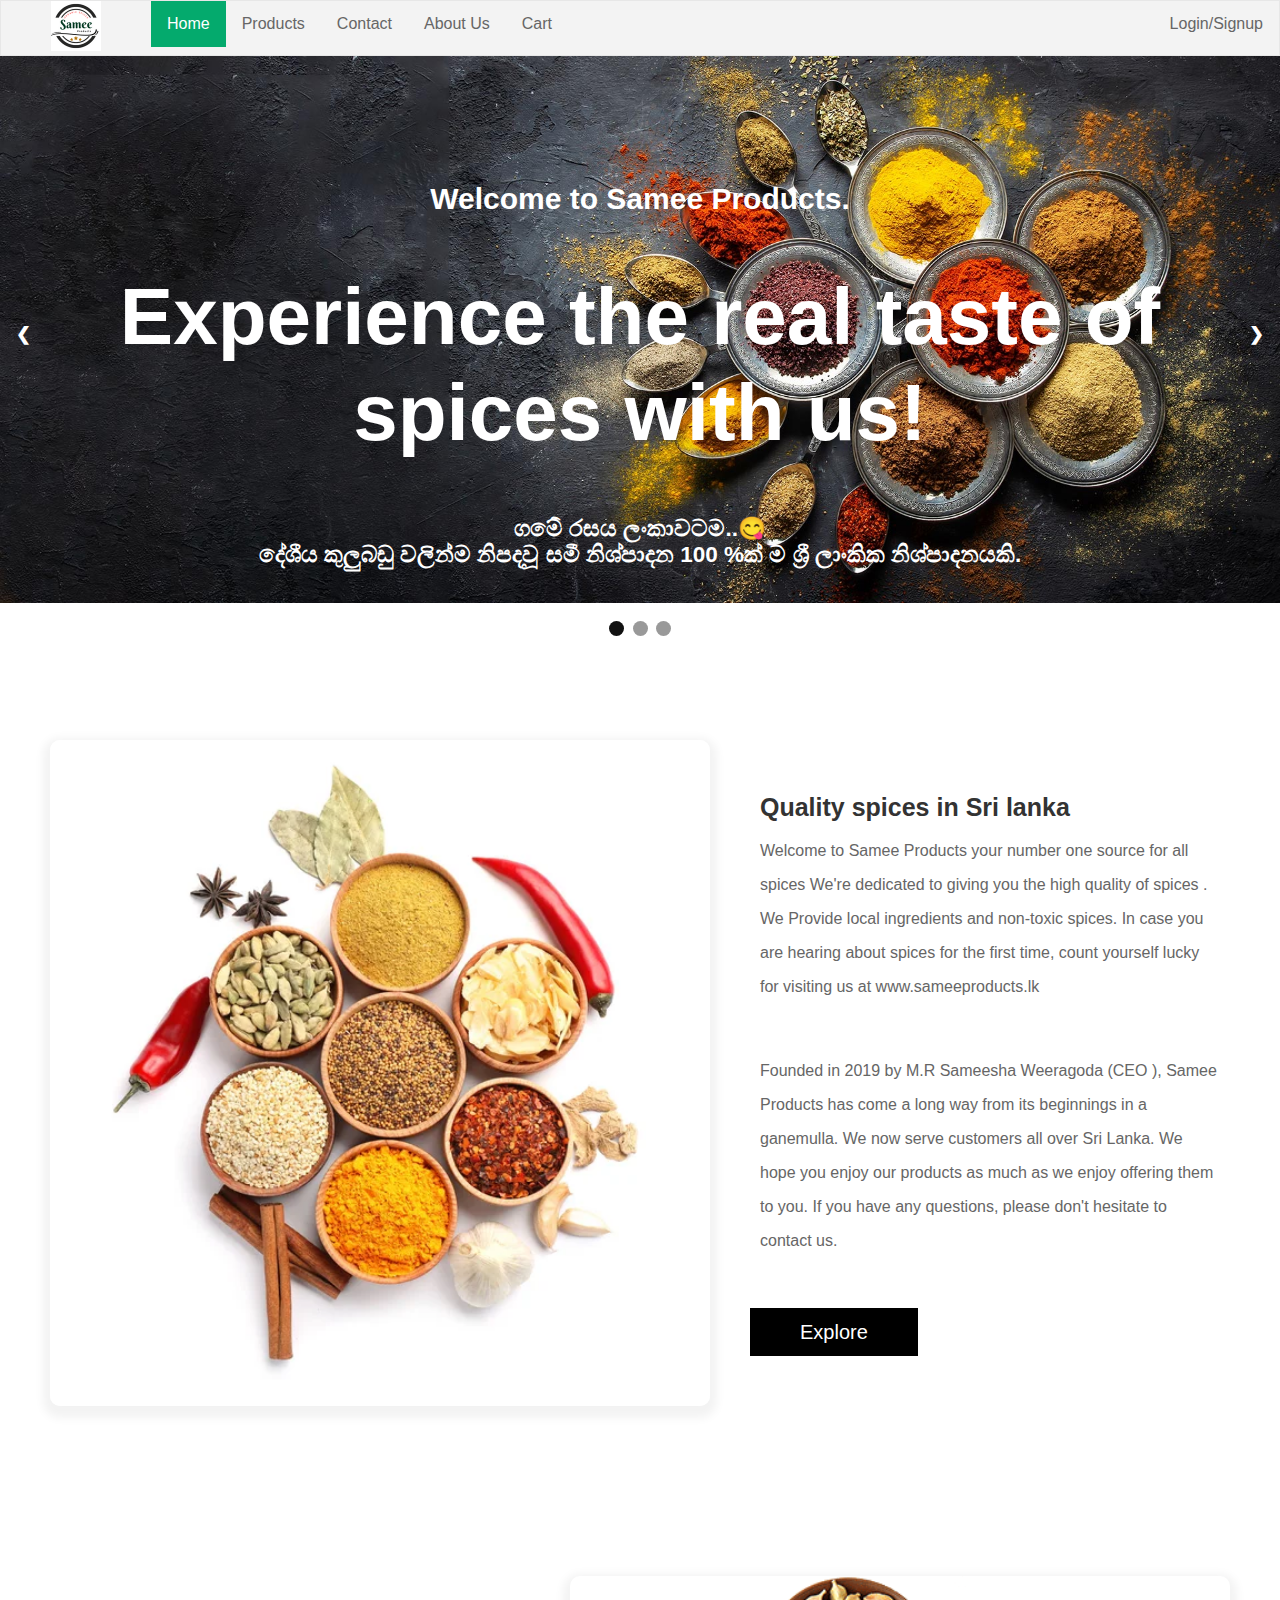
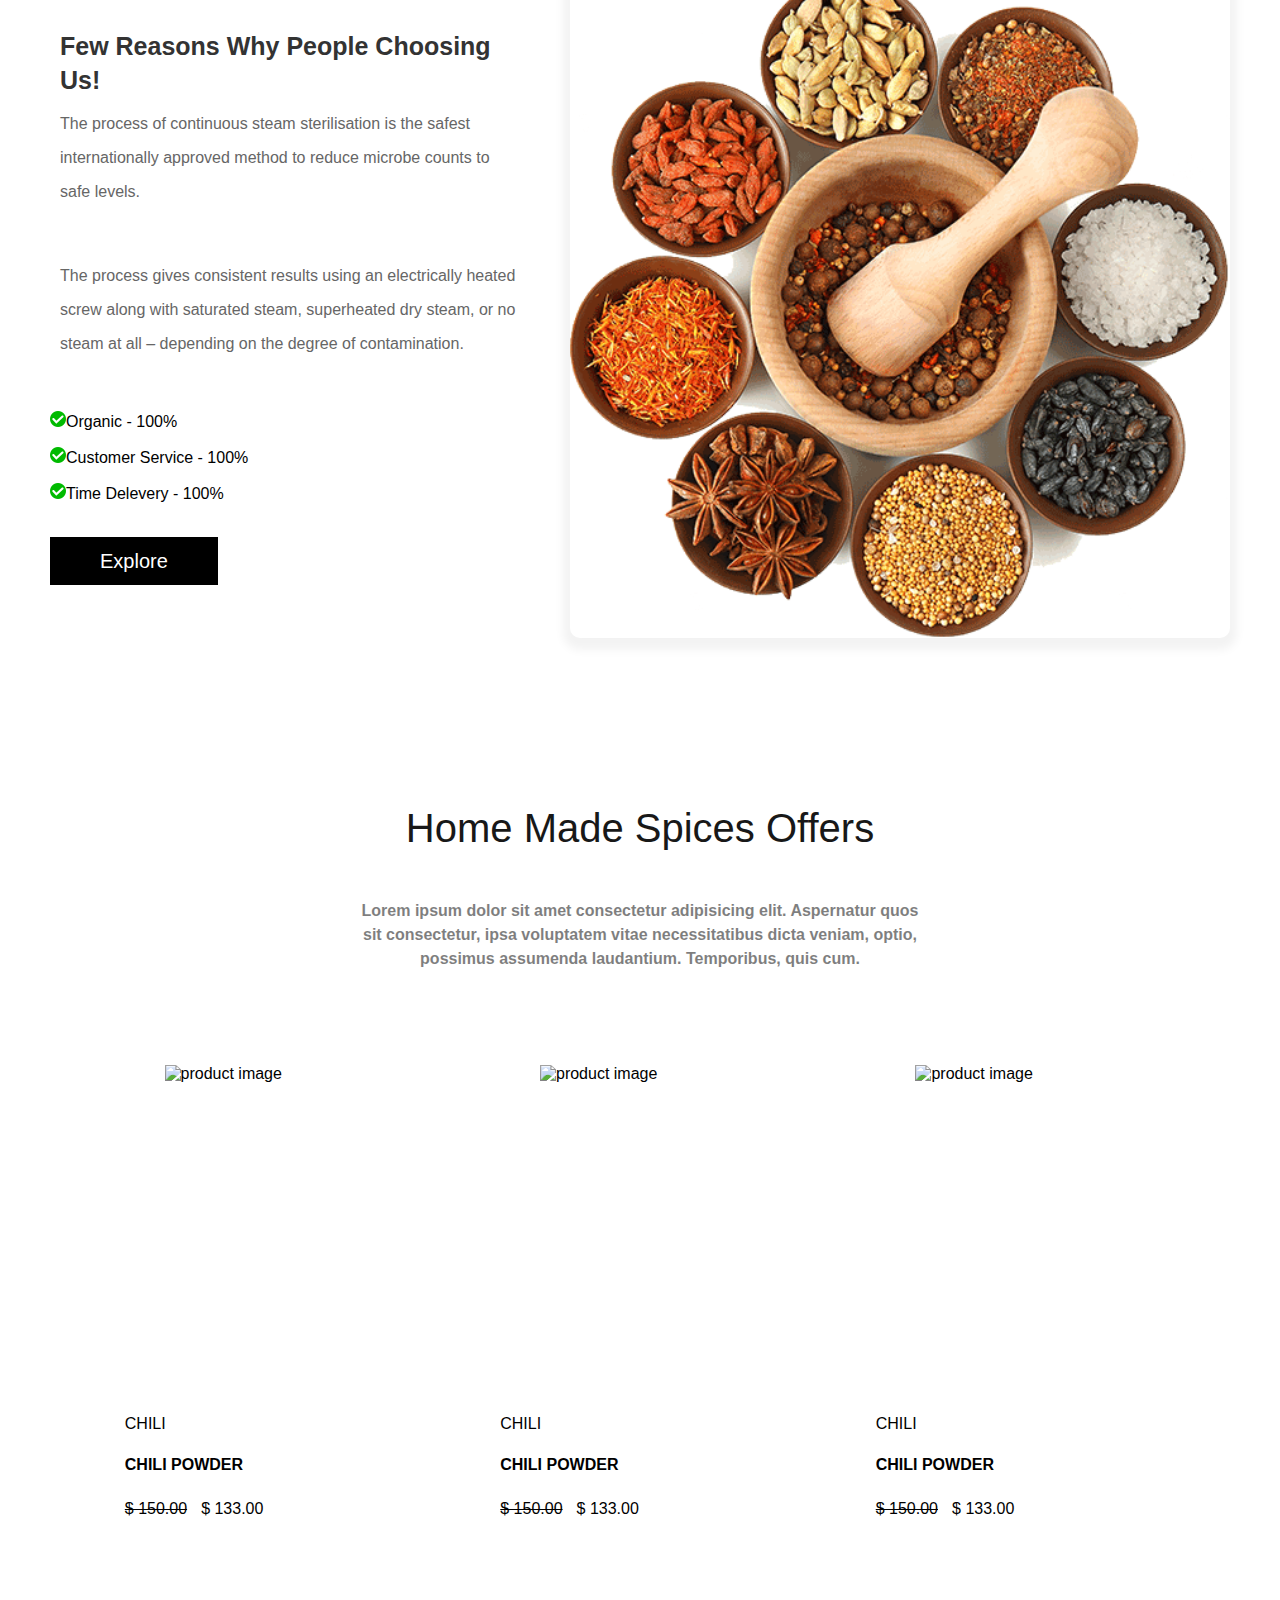
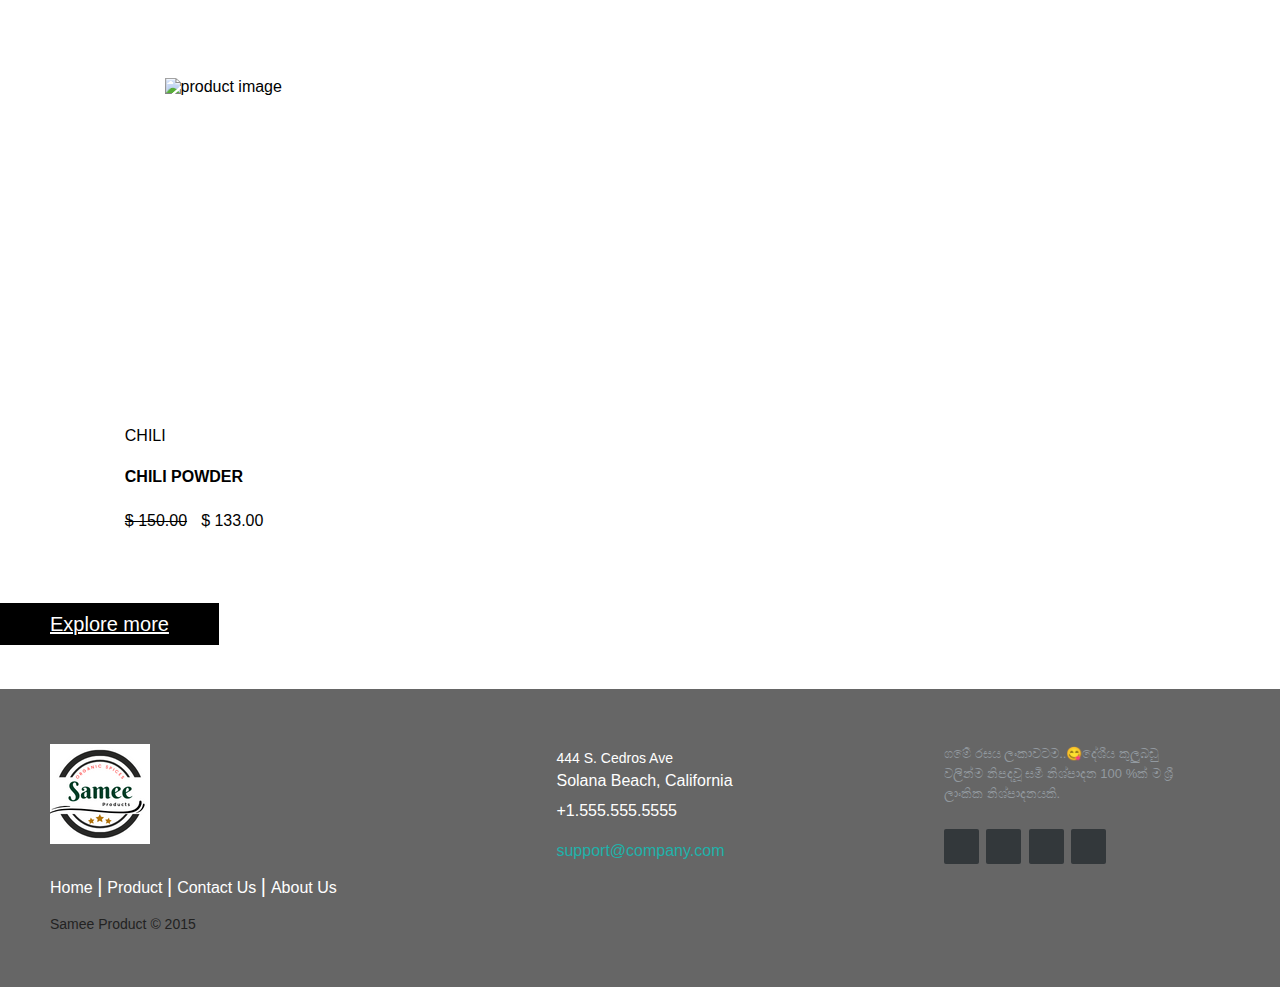
==== commit 1e0733cc: "update" ====
--- a/index.html
+++ b/index.html
@@ -121,7 +121,7 @@
     font-size: 20px;
     line-height: 28px;
     color: rgb(255, 255, 255);
-    background-color: rgb(244, 152, 146);
+    background-color: rgb(0, 0, 0);
     padding-top: 10px;
     padding-right: 50px;
     padding-bottom: 10px;
